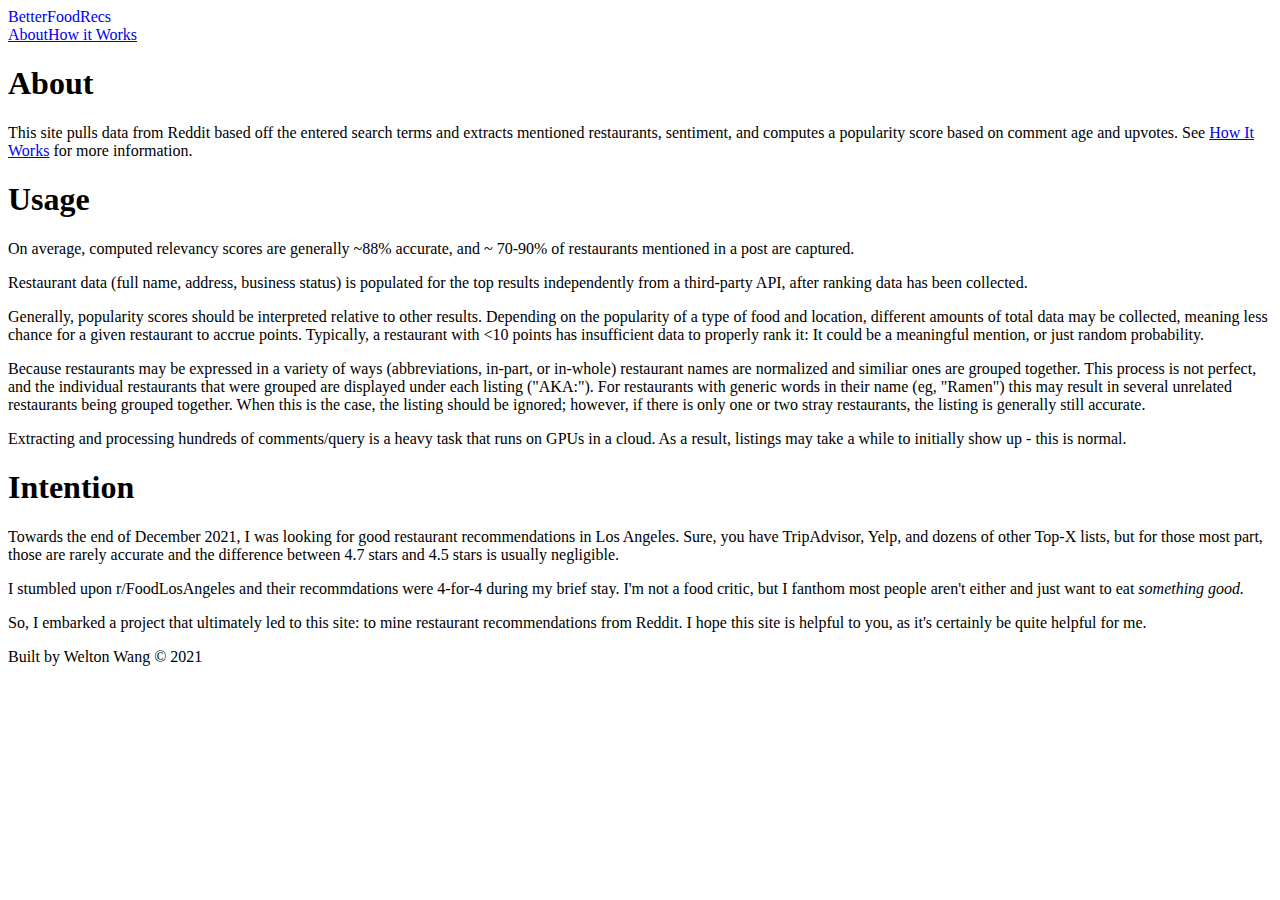
==== about/index.html @ 3be6341c "Create index.html" ====
<html><head>
	<title>Better Food Recommendations - Search</title>
	<meta charset="utf-8">
	<meta name="viewport" content="width=device-width, initial-scale=1">
	<link href="style.css" rel="stylesheet" type="text/css">
	<link rel="preconnect" href="https://fonts.googleapis.com">
	<link rel="preconnect" href="https://fonts.gstatic.com" crossorigin="">
	<link href="https://fonts.googleapis.com/css2?family=Outfit:wght@400;600&amp;display=swap" rel="stylesheet">
</head>

<body>
	<div class="header header-short">
		<div class="header-bar">
            <div class="nav-item"><a href="/" style="text-decoration: none;"><div class="site-title">BetterFoodRecs</div></a>
        </div><div class="nav-item nav-menu"><a href="/about" class="nav-menu-item">About</a><a href="/workings" class="nav-menu-item">How it Works</a></div></div>
		<div class="header-input-section">
			<div class="header-title">
				<h1 id="query-text">About</h1>
			</div>
		</div>
	</div>
  
	<div class="container">
    <div class="body-text">
      
      <p class="body-p">This site pulls data from Reddit based off the entered search terms and extracts mentioned restaurants, sentiment, and computes a popularity score based on comment age and upvotes. See <a href="/workings">How It Works</a> for more information.</p>
      
    <h1 class="body-h">Usage</h1><p class="body-p">On average, computed relevancy scores are generally ~88% accurate, and ~ 70-90% of restaurants mentioned in a post are captured. </p><p class="body-p">Restaurant data (full name, address, business status) is populated for the top results independently from a third-party API, after ranking data has been collected.</p><p class="body-p">Generally, popularity scores should be interpreted relative to other results. Depending on the popularity of a type of food and location, different amounts of total data may be collected, meaning less chance for a given restaurant to accrue points. Typically, a restaurant with &lt;10 points has insufficient data to properly rank it: It could be a meaningful mention, or just random probability.</p><p class="body-p">Because restaurants may be expressed in a variety of ways (abbreviations, in-part, or in-whole) restaurant names are normalized and similiar ones are grouped together. This process is not perfect, and the individual restaurants that were grouped are displayed under each listing ("AKA:"). For restaurants with generic words in their name (eg, "Ramen") this may result in several unrelated restaurants being grouped together. When this is the case, the listing should be ignored; however, if there is only one or two stray restaurants, the listing is generally still accurate.</p><p class="body-p">Extracting and processing hundreds of comments/query is a heavy task that runs on GPUs in a cloud. As a result, listings may take a while to initially show up - this is normal.</p><h1 class="body-h">Intention</h1><p class="body-p">Towards the end of December 2021, I was looking for good restaurant recommendations in Los Angeles. Sure, you have TripAdvisor, Yelp, and dozens of other Top-X lists, but for those most part, those are rarely accurate and the difference between 4.7 stars and 4.5 stars is usually negligible.</p><p class="body-p">I stumbled upon r/FoodLosAngeles and their recommdations were 4-for-4 during my brief stay. I'm not a food critic, but I fanthom most people aren't either and just want to eat <i>something good.</i></p><p class="body-p">So, I embarked a project that ultimately led to this site: to mine restaurant recommendations from Reddit. I hope this site is helpful to you, as it's certainly be quite helpful for me.</p><p class="body-p">Built by Welton Wang © 2021</p></div>
	</div>

</body></html>
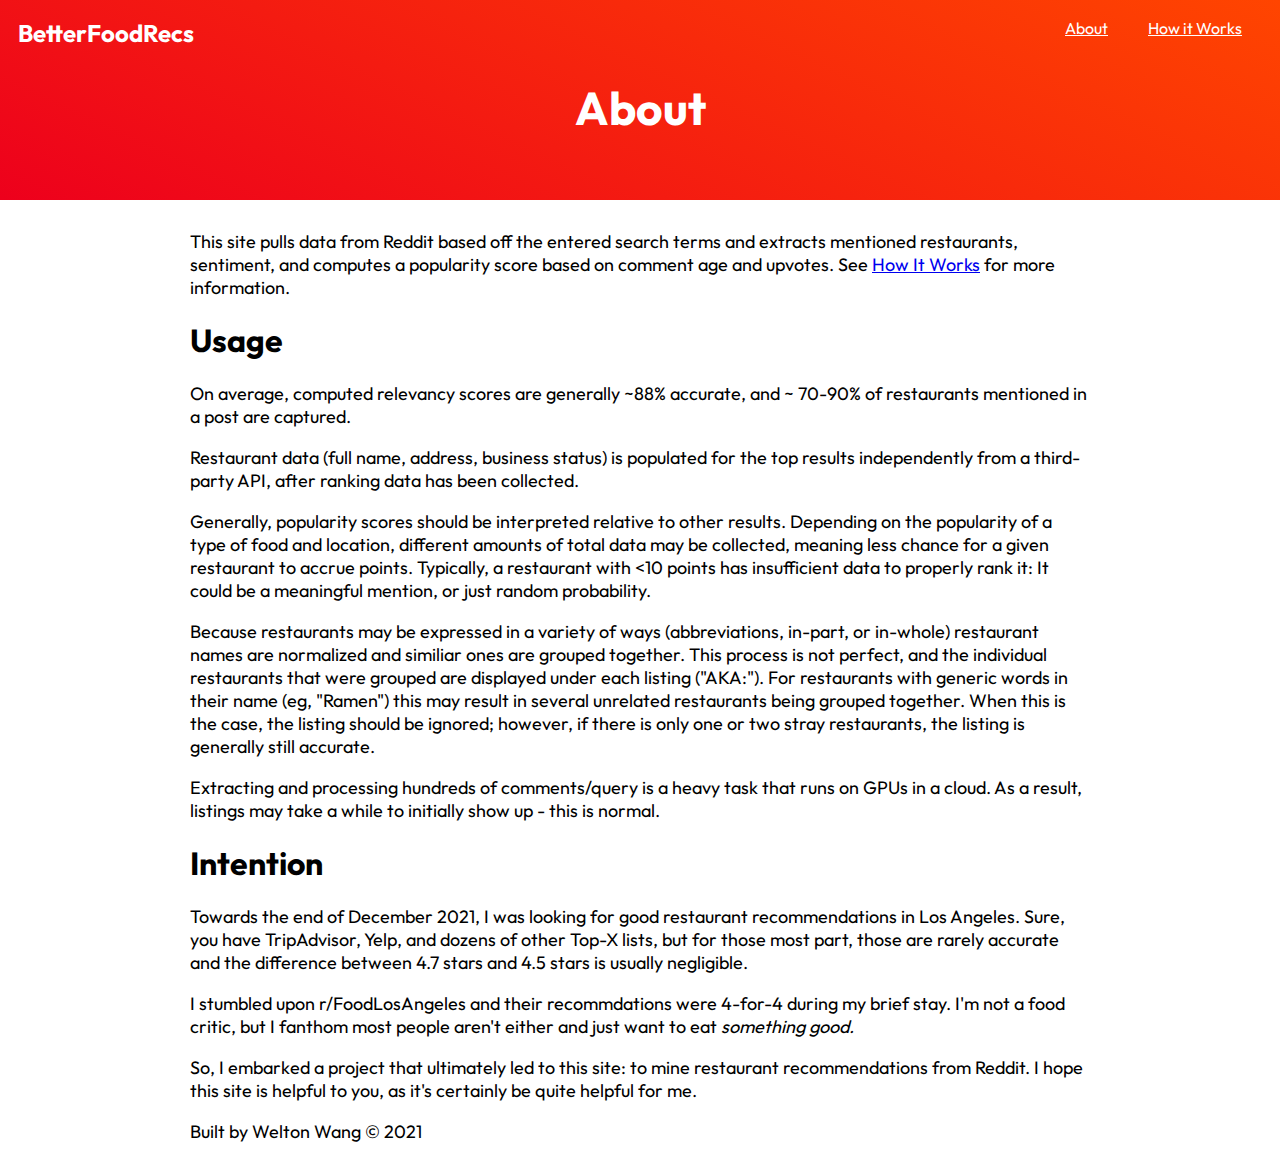
==== commit 2588530b: "Update index.html" ====
--- a/about/index.html
+++ b/about/index.html
@@ -2,7 +2,7 @@
 	<title>Better Food Recommendations - Search</title>
 	<meta charset="utf-8">
 	<meta name="viewport" content="width=device-width, initial-scale=1">
-	<link href="style.css" rel="stylesheet" type="text/css">
+	<link href="/style.css" rel="stylesheet" type="text/css">
 	<link rel="preconnect" href="https://fonts.googleapis.com">
 	<link rel="preconnect" href="https://fonts.gstatic.com" crossorigin="">
 	<link href="https://fonts.googleapis.com/css2?family=Outfit:wght@400;600&amp;display=swap" rel="stylesheet">
--- a/style.css
+++ b/style.css
@@ -0,0 +1,222 @@
+body {
+    font-family: 'Outfit';
+    margin: 0;
+}
+
+.listing-status.status-failed {
+    background: #b30000;
+}
+
+.header {
+    height: 100vh;
+    background: linear-gradient(25deg, #ED001C, #FF4500);
+    position: relative;
+}
+
+.header-title {
+    color: white;
+    text-align: center;
+    font-size: 23px;
+}
+.header-input-section {
+    position: absolute;
+    text-align: center;
+    left: 50%;
+    transform: translate(-50%, 50%);
+    bottom: 50%;
+    width: 100%;
+}
+
+.header-title>h1 {
+    margin-bottom: 15px;
+}
+.search-text {
+    padding: 10px 12px;
+    border-radius: 3px;
+    border: none;
+    outline: none;
+    font-family: 'Outfit';
+    background: white;
+    font-size: 17px;
+}
+
+.search-icon {
+    font-family: 'Outfit';
+    vertical-align: bottom;
+    background: url(/search.png);
+    background-size: 26px;
+    background-repeat: no-repeat;
+    background-color: black;
+    width: 50px;
+    background-position: center;
+    height: 42px;
+    border: none;
+    border-radius: 3px;
+    cursor: pointer;
+    margin-bottom: -1px;
+    margin-left: 5px;
+}
+
+.header.header-short{
+  height: 200px;
+}
+
+.container {
+    max-width: 900px;
+    margin: 0 auto;
+    margin-top: 30px;
+}
+
+.listing {
+    background: #ededed;
+    padding: 25px;
+    border-radius: 3px;
+    position: relative;
+    margin-bottom: 20px;
+}
+
+.listing-title {
+    font-weight: 700;
+    font-size: 30px;
+    display: inline-block;
+}
+
+.listing-sim {
+    color: #484848;
+    max-width: 780px;
+}
+.rating-negative {
+    background: #970000;
+}
+.listing-rating {
+    color: white;
+    position: absolute;
+    top: 50%;
+    right: 30px;
+    padding: 10px;
+    font-weight: 700;
+    border-radius: 3px;
+    transform: translateY(-50%);
+}
+
+.rating-positive {
+    background: green;
+}
+
+.lds-ripple {
+  display: inline-block;
+  position: relative;
+  width: 80px;
+  height: 80px;
+}
+.lds-ripple div {
+  position: absolute;
+  border: 4px solid #f21513;
+  opacity: 1;
+  border-radius: 50%;
+  animation: lds-ripple 1s cubic-bezier(0, 0.2, 0.8, 1) infinite;
+}
+.lds-ripple div:nth-child(2) {
+  animation-delay: -0.5s;
+}
+@keyframes lds-ripple {
+  0% {
+    top: 36px;
+    left: 36px;
+    width: 0;
+    height: 0;
+    opacity: 1;
+  }
+  100% {
+    top: 0px;
+    left: 0px;
+    width: 72px;
+    height: 72px;
+    opacity: 0;
+  }
+}
+
+#loading {
+    text-align: center;
+}
+
+#loading-text-below {
+    margin-top: 50px;
+    color: #5a5a5a;
+    font-size: 19px;
+}
+
+#loading-text {
+    font-size: 19px;
+}
+
+.divider {
+    text-align: center;
+    margin-bottom: 15px;
+}
+
+.divider p:before, .divider p:after {
+    position: absolute;
+    top: 51%;
+    overflow: hidden;
+    width: 50%;
+    height: 1px;
+    content: "\a1";
+    background-color: #a5a5a5;
+}
+.divider p:before {text-align: right;margin-left: -52%;}
+
+.divider p{
+    position: relative;
+    width: 100%;
+    font-size: 20px;
+}
+
+.divider p:after {
+    margin-left: 2%;
+}
+
+.nav-item {
+    color: white;
+    display: flex;
+    flex-wrap: wrap;
+}
+
+.site-title {
+    font-weight: 700;
+    font-size: 24px;
+    color: white;
+    text-decoration: none;
+}
+
+.header-bar {
+    padding: 18px;
+    display: flex;
+    flex-wrap: wrap;
+    justify-content: space-between;
+}
+
+a.nav-menu-item {
+    margin: 0 20px;
+    color: white;
+}
+
+.listing-address {
+    margin: 10px 0px;
+    line-height: 22px;
+}
+
+.listing-status {
+    display: inline-block;
+    background: green;
+    color: white;
+    vertical-align: super;
+    margin-left: 10px;
+    padding: 5px;
+    font-size: 13px;
+    border-radius: 3px;
+}
+
+.body-p {
+    font-size: 18px;
+}
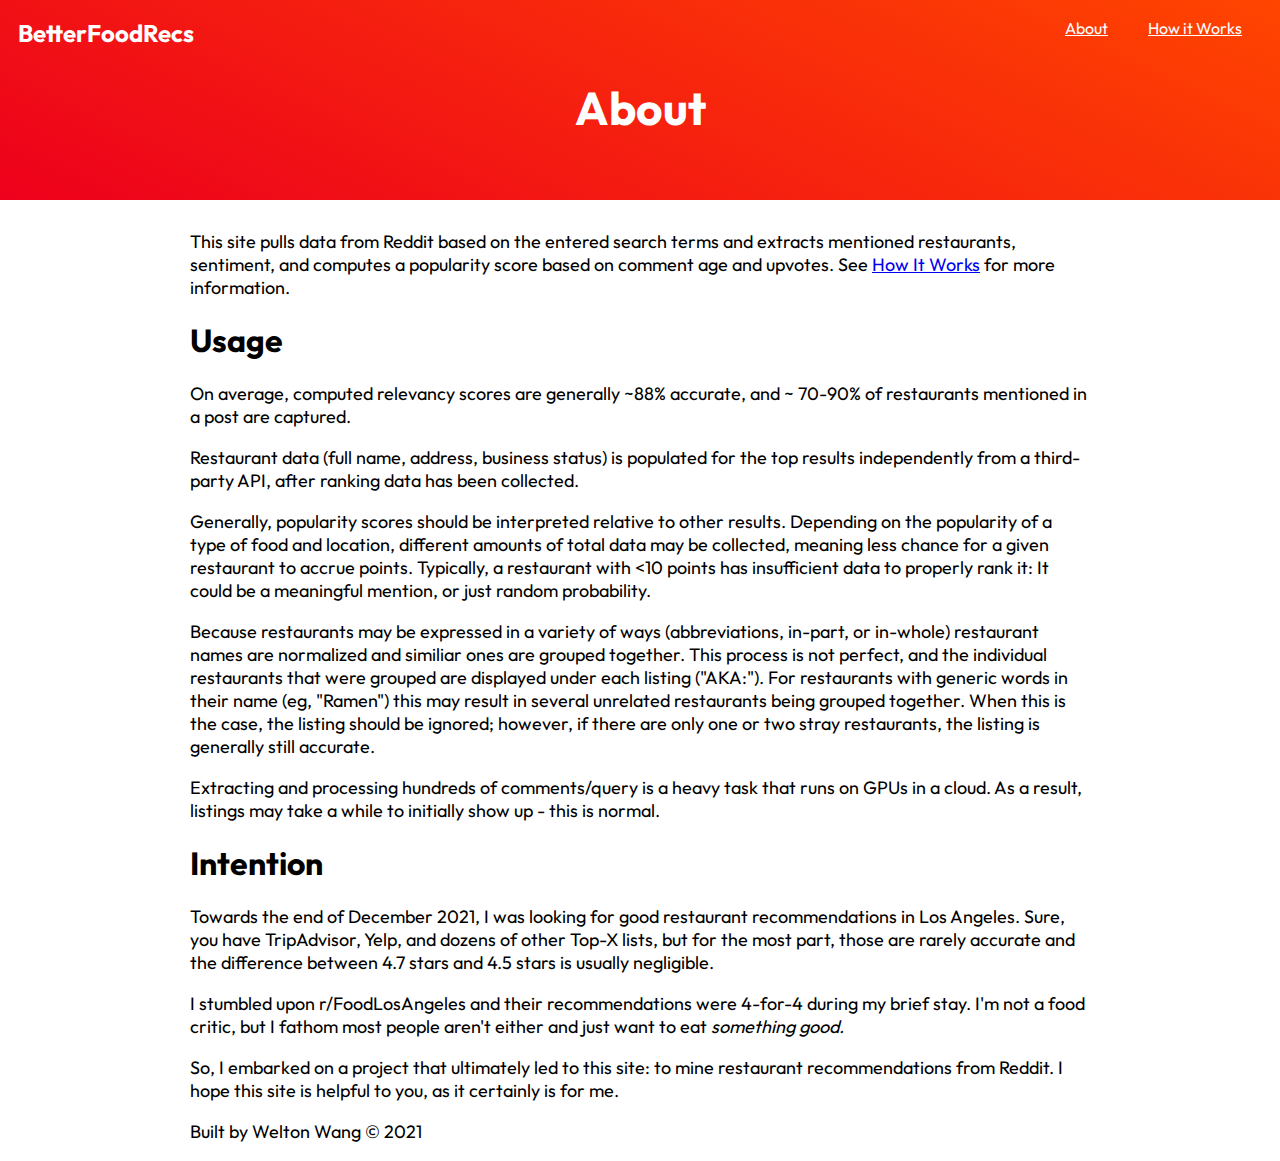
==== commit 85ed86d1: "Update index.html" ====
--- a/about/index.html
+++ b/about/index.html
@@ -1,5 +1,5 @@
 <html><head>
-	<title>Better Food Recommendations - Search</title>
+	<title>Better Food Recommendations - About</title>
 	<meta charset="utf-8">
 	<meta name="viewport" content="width=device-width, initial-scale=1">
 	<link href="/style.css" rel="stylesheet" type="text/css">
@@ -23,9 +23,9 @@
 	<div class="container">
     <div class="body-text">
       
-      <p class="body-p">This site pulls data from Reddit based off the entered search terms and extracts mentioned restaurants, sentiment, and computes a popularity score based on comment age and upvotes. See <a href="/workings">How It Works</a> for more information.</p>
+      <p class="body-p">This site pulls data from Reddit based on the entered search terms and extracts mentioned restaurants, sentiment, and computes a popularity score based on comment age and upvotes. See <a href="/workings">How It Works</a> for more information.</p>
       
-    <h1 class="body-h">Usage</h1><p class="body-p">On average, computed relevancy scores are generally ~88% accurate, and ~ 70-90% of restaurants mentioned in a post are captured. </p><p class="body-p">Restaurant data (full name, address, business status) is populated for the top results independently from a third-party API, after ranking data has been collected.</p><p class="body-p">Generally, popularity scores should be interpreted relative to other results. Depending on the popularity of a type of food and location, different amounts of total data may be collected, meaning less chance for a given restaurant to accrue points. Typically, a restaurant with &lt;10 points has insufficient data to properly rank it: It could be a meaningful mention, or just random probability.</p><p class="body-p">Because restaurants may be expressed in a variety of ways (abbreviations, in-part, or in-whole) restaurant names are normalized and similiar ones are grouped together. This process is not perfect, and the individual restaurants that were grouped are displayed under each listing ("AKA:"). For restaurants with generic words in their name (eg, "Ramen") this may result in several unrelated restaurants being grouped together. When this is the case, the listing should be ignored; however, if there is only one or two stray restaurants, the listing is generally still accurate.</p><p class="body-p">Extracting and processing hundreds of comments/query is a heavy task that runs on GPUs in a cloud. As a result, listings may take a while to initially show up - this is normal.</p><h1 class="body-h">Intention</h1><p class="body-p">Towards the end of December 2021, I was looking for good restaurant recommendations in Los Angeles. Sure, you have TripAdvisor, Yelp, and dozens of other Top-X lists, but for those most part, those are rarely accurate and the difference between 4.7 stars and 4.5 stars is usually negligible.</p><p class="body-p">I stumbled upon r/FoodLosAngeles and their recommdations were 4-for-4 during my brief stay. I'm not a food critic, but I fanthom most people aren't either and just want to eat <i>something good.</i></p><p class="body-p">So, I embarked a project that ultimately led to this site: to mine restaurant recommendations from Reddit. I hope this site is helpful to you, as it's certainly be quite helpful for me.</p><p class="body-p">Built by Welton Wang © 2021</p></div>
+    <h1 class="body-h">Usage</h1><p class="body-p">On average, computed relevancy scores are generally ~88% accurate, and ~ 70-90% of restaurants mentioned in a post are captured. </p><p class="body-p">Restaurant data (full name, address, business status) is populated for the top results independently from a third-party API, after ranking data has been collected.</p><p class="body-p">Generally, popularity scores should be interpreted relative to other results. Depending on the popularity of a type of food and location, different amounts of total data may be collected, meaning less chance for a given restaurant to accrue points. Typically, a restaurant with &lt;10 points has insufficient data to properly rank it: It could be a meaningful mention, or just random probability.</p><p class="body-p">Because restaurants may be expressed in a variety of ways (abbreviations, in-part, or in-whole) restaurant names are normalized and similiar ones are grouped together. This process is not perfect, and the individual restaurants that were grouped are displayed under each listing ("AKA:"). For restaurants with generic words in their name (eg, "Ramen") this may result in several unrelated restaurants being grouped together. When this is the case, the listing should be ignored; however, if there are only one or two stray restaurants, the listing is generally still accurate.</p><p class="body-p">Extracting and processing hundreds of comments/query is a heavy task that runs on GPUs in a cloud. As a result, listings may take a while to initially show up - this is normal.</p><h1 class="body-h">Intention</h1><p class="body-p">Towards the end of December 2021, I was looking for good restaurant recommendations in Los Angeles. Sure, you have TripAdvisor, Yelp, and dozens of other Top-X lists, but for the most part, those are rarely accurate and the difference between 4.7 stars and 4.5 stars is usually negligible.</p><p class="body-p">I stumbled upon r/FoodLosAngeles and their recommendations were 4-for-4 during my brief stay. I'm not a food critic, but I fathom most people aren't either and just want to eat <i>something good.</i></p><p class="body-p">So, I embarked on a project that ultimately led to this site: to mine restaurant recommendations from Reddit. I hope this site is helpful to you, as it certainly is for me.</p><p class="body-p">Built by Welton Wang © 2021</p></div>
 	</div>
 
 </body></html>
--- a/style.css
+++ b/style.css
@@ -220,3 +220,43 @@
 .body-p {
     font-size: 18px;
 }
+
+.body-p {
+    font-size: 18px;
+}
+
+.code-p {
+    font-family: monospace;
+    padding-left: 25px;
+    font-size: 16px;
+}
+
+.code-p small {
+    margin-top: 10px;
+    display: inline-block;
+    color: #5e5e5e;
+}
+
+span.orange {
+    color: #d71d00;
+}
+
+span.purple {
+    color: purple;
+}
+
+span.blue {
+    color: blue;
+}
+
+span.dblue {
+    color: #000054;
+}
+
+span.green {
+    color: darkgreen;
+}
+
+span.red {
+    color: #bb0000;
+}
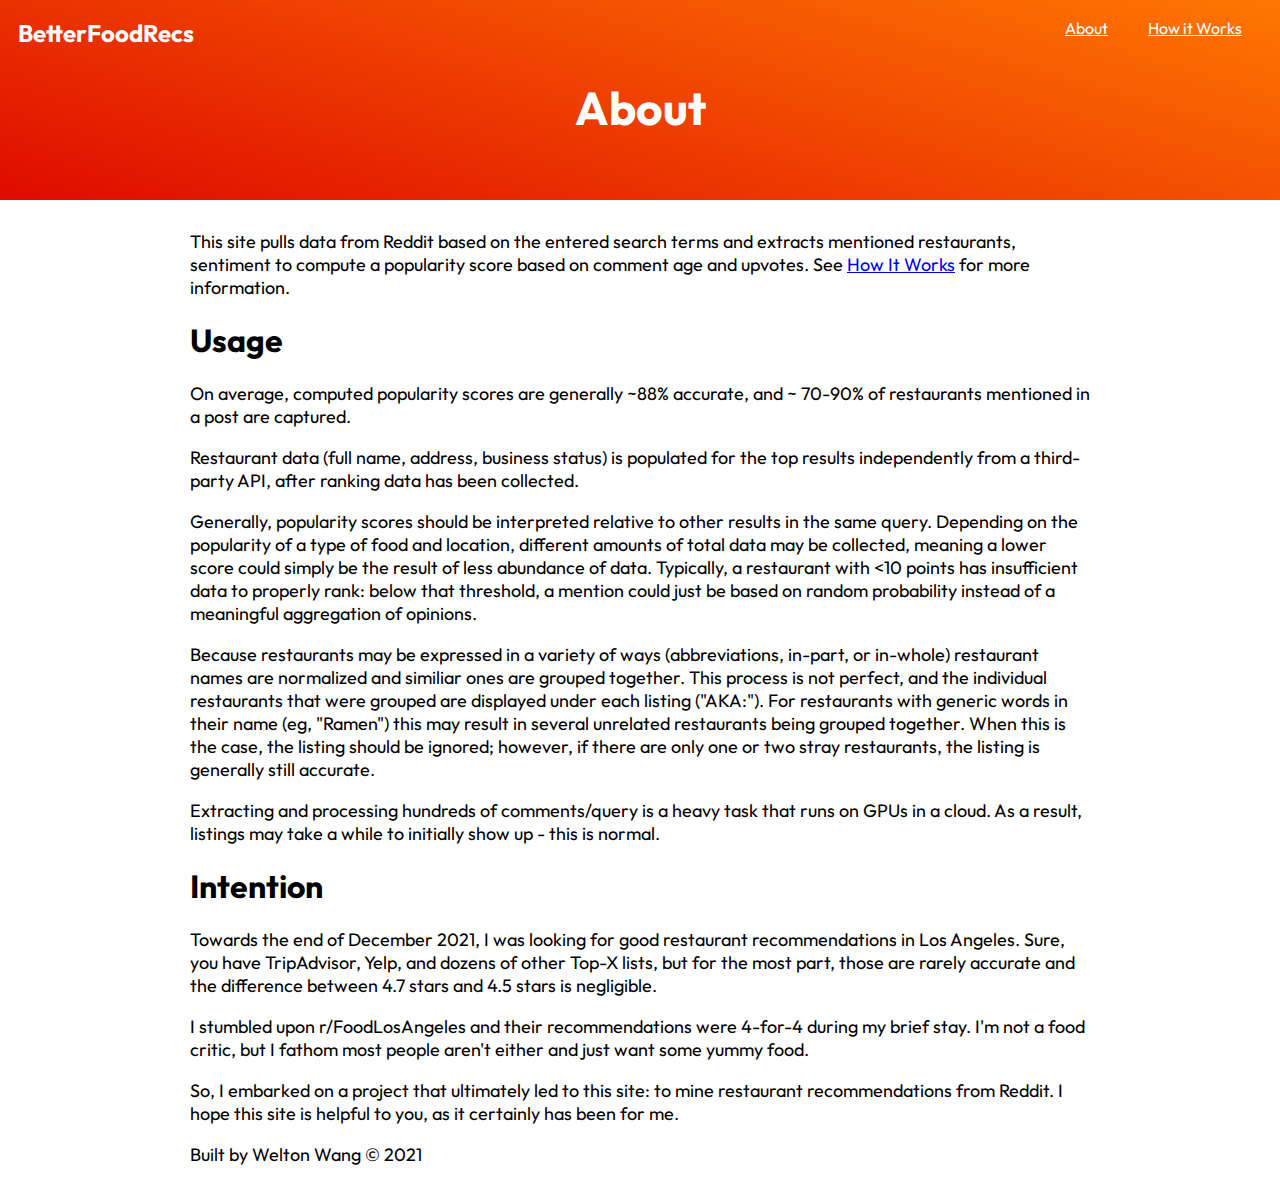
==== commit df256ace: "Update index.html" ====
--- a/about/index.html
+++ b/about/index.html
@@ -23,9 +23,9 @@
 	<div class="container">
     <div class="body-text">
       
-      <p class="body-p">This site pulls data from Reddit based on the entered search terms and extracts mentioned restaurants, sentiment, and computes a popularity score based on comment age and upvotes. See <a href="/workings">How It Works</a> for more information.</p>
+      <p class="body-p">This site pulls data from Reddit based on the entered search terms and extracts mentioned restaurants, sentiment to compute a popularity score based on comment age and upvotes. See <a href="/workings">How It Works</a> for more information.</p>
       
-    <h1 class="body-h">Usage</h1><p class="body-p">On average, computed relevancy scores are generally ~88% accurate, and ~ 70-90% of restaurants mentioned in a post are captured. </p><p class="body-p">Restaurant data (full name, address, business status) is populated for the top results independently from a third-party API, after ranking data has been collected.</p><p class="body-p">Generally, popularity scores should be interpreted relative to other results. Depending on the popularity of a type of food and location, different amounts of total data may be collected, meaning less chance for a given restaurant to accrue points. Typically, a restaurant with &lt;10 points has insufficient data to properly rank it: It could be a meaningful mention, or just random probability.</p><p class="body-p">Because restaurants may be expressed in a variety of ways (abbreviations, in-part, or in-whole) restaurant names are normalized and similiar ones are grouped together. This process is not perfect, and the individual restaurants that were grouped are displayed under each listing ("AKA:"). For restaurants with generic words in their name (eg, "Ramen") this may result in several unrelated restaurants being grouped together. When this is the case, the listing should be ignored; however, if there are only one or two stray restaurants, the listing is generally still accurate.</p><p class="body-p">Extracting and processing hundreds of comments/query is a heavy task that runs on GPUs in a cloud. As a result, listings may take a while to initially show up - this is normal.</p><h1 class="body-h">Intention</h1><p class="body-p">Towards the end of December 2021, I was looking for good restaurant recommendations in Los Angeles. Sure, you have TripAdvisor, Yelp, and dozens of other Top-X lists, but for the most part, those are rarely accurate and the difference between 4.7 stars and 4.5 stars is usually negligible.</p><p class="body-p">I stumbled upon r/FoodLosAngeles and their recommendations were 4-for-4 during my brief stay. I'm not a food critic, but I fathom most people aren't either and just want to eat <i>something good.</i></p><p class="body-p">So, I embarked on a project that ultimately led to this site: to mine restaurant recommendations from Reddit. I hope this site is helpful to you, as it certainly is for me.</p><p class="body-p">Built by Welton Wang © 2021</p></div>
+    <h1 class="body-h">Usage</h1><p class="body-p">On average, computed popularity scores are generally ~88% accurate, and ~ 70-90% of restaurants mentioned in a post are captured. </p><p class="body-p">Restaurant data (full name, address, business status) is populated for the top results independently from a third-party API, after ranking data has been collected.</p><p class="body-p">Generally, popularity scores should be interpreted relative to other results in the same query. Depending on the popularity of a type of food and location, different amounts of total data may be collected, meaning a lower score could simply be the result of less abundance of data. Typically, a restaurant with &lt;10 points has insufficient data to properly rank: below that threshold, a mention could just be based on random probability instead of a meaningful aggregation of opinions.</p><p class="body-p">Because restaurants may be expressed in a variety of ways (abbreviations, in-part, or in-whole) restaurant names are normalized and similiar ones are grouped together. This process is not perfect, and the individual restaurants that were grouped are displayed under each listing ("AKA:"). For restaurants with generic words in their name (eg, "Ramen") this may result in several unrelated restaurants being grouped together. When this is the case, the listing should be ignored; however, if there are only one or two stray restaurants, the listing is generally still accurate.</p><p class="body-p">Extracting and processing hundreds of comments/query is a heavy task that runs on GPUs in a cloud. As a result, listings may take a while to initially show up - this is normal.</p><h1 class="body-h">Intention</h1><p class="body-p">Towards the end of December 2021, I was looking for good restaurant recommendations in Los Angeles. Sure, you have TripAdvisor, Yelp, and dozens of other Top-X lists, but for the most part, those are rarely accurate and the difference between 4.7 stars and 4.5 stars is negligible.</p><p class="body-p">I stumbled upon r/FoodLosAngeles and their recommendations were 4-for-4 during my brief stay. I'm not a food critic, but I fathom most people aren't either and just want some yummy food.</p><p class="body-p">So, I embarked on a project that ultimately led to this site: to mine restaurant recommendations from Reddit. I hope this site is helpful to you, as it certainly has been for me.</p><p class="body-p">Built by Welton Wang © 2021</p></div>
 	</div>
 
 </body></html>
--- a/style.css
+++ b/style.css
@@ -6,10 +6,13 @@
 .listing-status.status-failed {
     background: #b30000;
 }
-
+.body-img {
+    width: calc(100% - 60px);
+    padding: 30px;
+}
 .header {
     height: 100vh;
-    background: linear-gradient(25deg, #ED001C, #FF4500);
+    background: linear-gradient(16deg, #df0b00, #ff7702);
     position: relative;
 }
 
@@ -65,6 +68,7 @@
     max-width: 900px;
     margin: 0 auto;
     margin-top: 30px;
+    padding: 0px 23px;
 }
 
 .listing {
@@ -260,3 +264,51 @@
 span.red {
     color: #bb0000;
 }
+
+@media(max-width: 540px){
+    .search-text {
+        display: block;
+        margin: 0 auto;
+        margin-bottom: 12px
+    }
+    .header-title{
+        font-size:21px;
+    }
+}
+
+@media(max-width: 355px){
+    .header-title{
+        font-size:18px;
+    }
+}
+
+@media(max-width:430px){
+    .nav-menu{
+        margin-top: 8px;
+        display: block;
+        width: 100%;
+    }   
+    a.nav-menu-item{
+        margin-left:0px;
+    }
+    .body-img{
+      width: 100%;
+      padding:0px;
+    }
+    #query-text{
+      margin-top:90px;
+    }
+    .listing-status{
+      display: block;
+      margin-left:0px;
+      width: fit-content;
+      margin-top:10px;
+    }
+    .listing-rating{
+      position: relative;
+      transform: none;
+      left: 0px;
+      margin-top: 12px;
+      text-align: center;
+    }
+}
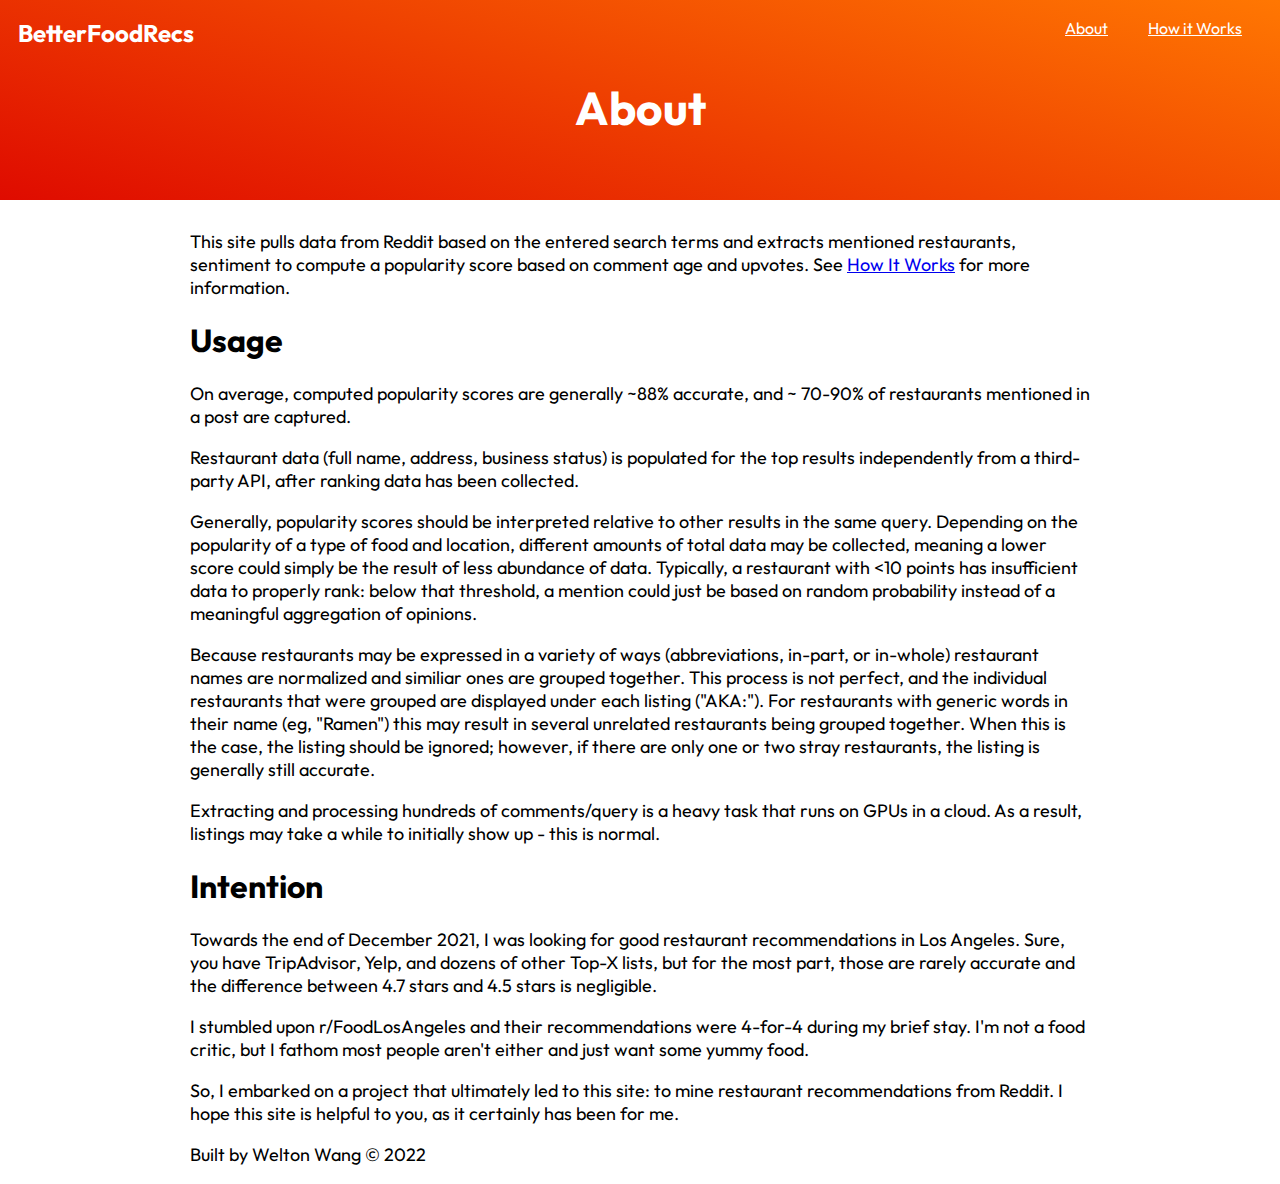
==== commit 0b142235: "Update index.html" ====
--- a/about/index.html
+++ b/about/index.html
@@ -25,7 +25,7 @@
       
       <p class="body-p">This site pulls data from Reddit based on the entered search terms and extracts mentioned restaurants, sentiment to compute a popularity score based on comment age and upvotes. See <a href="/workings">How It Works</a> for more information.</p>
       
-    <h1 class="body-h">Usage</h1><p class="body-p">On average, computed popularity scores are generally ~88% accurate, and ~ 70-90% of restaurants mentioned in a post are captured. </p><p class="body-p">Restaurant data (full name, address, business status) is populated for the top results independently from a third-party API, after ranking data has been collected.</p><p class="body-p">Generally, popularity scores should be interpreted relative to other results in the same query. Depending on the popularity of a type of food and location, different amounts of total data may be collected, meaning a lower score could simply be the result of less abundance of data. Typically, a restaurant with &lt;10 points has insufficient data to properly rank: below that threshold, a mention could just be based on random probability instead of a meaningful aggregation of opinions.</p><p class="body-p">Because restaurants may be expressed in a variety of ways (abbreviations, in-part, or in-whole) restaurant names are normalized and similiar ones are grouped together. This process is not perfect, and the individual restaurants that were grouped are displayed under each listing ("AKA:"). For restaurants with generic words in their name (eg, "Ramen") this may result in several unrelated restaurants being grouped together. When this is the case, the listing should be ignored; however, if there are only one or two stray restaurants, the listing is generally still accurate.</p><p class="body-p">Extracting and processing hundreds of comments/query is a heavy task that runs on GPUs in a cloud. As a result, listings may take a while to initially show up - this is normal.</p><h1 class="body-h">Intention</h1><p class="body-p">Towards the end of December 2021, I was looking for good restaurant recommendations in Los Angeles. Sure, you have TripAdvisor, Yelp, and dozens of other Top-X lists, but for the most part, those are rarely accurate and the difference between 4.7 stars and 4.5 stars is negligible.</p><p class="body-p">I stumbled upon r/FoodLosAngeles and their recommendations were 4-for-4 during my brief stay. I'm not a food critic, but I fathom most people aren't either and just want some yummy food.</p><p class="body-p">So, I embarked on a project that ultimately led to this site: to mine restaurant recommendations from Reddit. I hope this site is helpful to you, as it certainly has been for me.</p><p class="body-p">Built by Welton Wang © 2021</p></div>
+    <h1 class="body-h">Usage</h1><p class="body-p">On average, computed popularity scores are generally ~88% accurate, and ~ 70-90% of restaurants mentioned in a post are captured. </p><p class="body-p">Restaurant data (full name, address, business status) is populated for the top results independently from a third-party API, after ranking data has been collected.</p><p class="body-p">Generally, popularity scores should be interpreted relative to other results in the same query. Depending on the popularity of a type of food and location, different amounts of total data may be collected, meaning a lower score could simply be the result of less abundance of data. Typically, a restaurant with &lt;10 points has insufficient data to properly rank: below that threshold, a mention could just be based on random probability instead of a meaningful aggregation of opinions.</p><p class="body-p">Because restaurants may be expressed in a variety of ways (abbreviations, in-part, or in-whole) restaurant names are normalized and similiar ones are grouped together. This process is not perfect, and the individual restaurants that were grouped are displayed under each listing ("AKA:"). For restaurants with generic words in their name (eg, "Ramen") this may result in several unrelated restaurants being grouped together. When this is the case, the listing should be ignored; however, if there are only one or two stray restaurants, the listing is generally still accurate.</p><p class="body-p">Extracting and processing hundreds of comments/query is a heavy task that runs on GPUs in a cloud. As a result, listings may take a while to initially show up - this is normal.</p><h1 class="body-h">Intention</h1><p class="body-p">Towards the end of December 2021, I was looking for good restaurant recommendations in Los Angeles. Sure, you have TripAdvisor, Yelp, and dozens of other Top-X lists, but for the most part, those are rarely accurate and the difference between 4.7 stars and 4.5 stars is negligible.</p><p class="body-p">I stumbled upon r/FoodLosAngeles and their recommendations were 4-for-4 during my brief stay. I'm not a food critic, but I fathom most people aren't either and just want some yummy food.</p><p class="body-p">So, I embarked on a project that ultimately led to this site: to mine restaurant recommendations from Reddit. I hope this site is helpful to you, as it certainly has been for me.</p><p class="body-p">Built by Welton Wang © 2022</p></div>
 	</div>
 
 </body></html>
